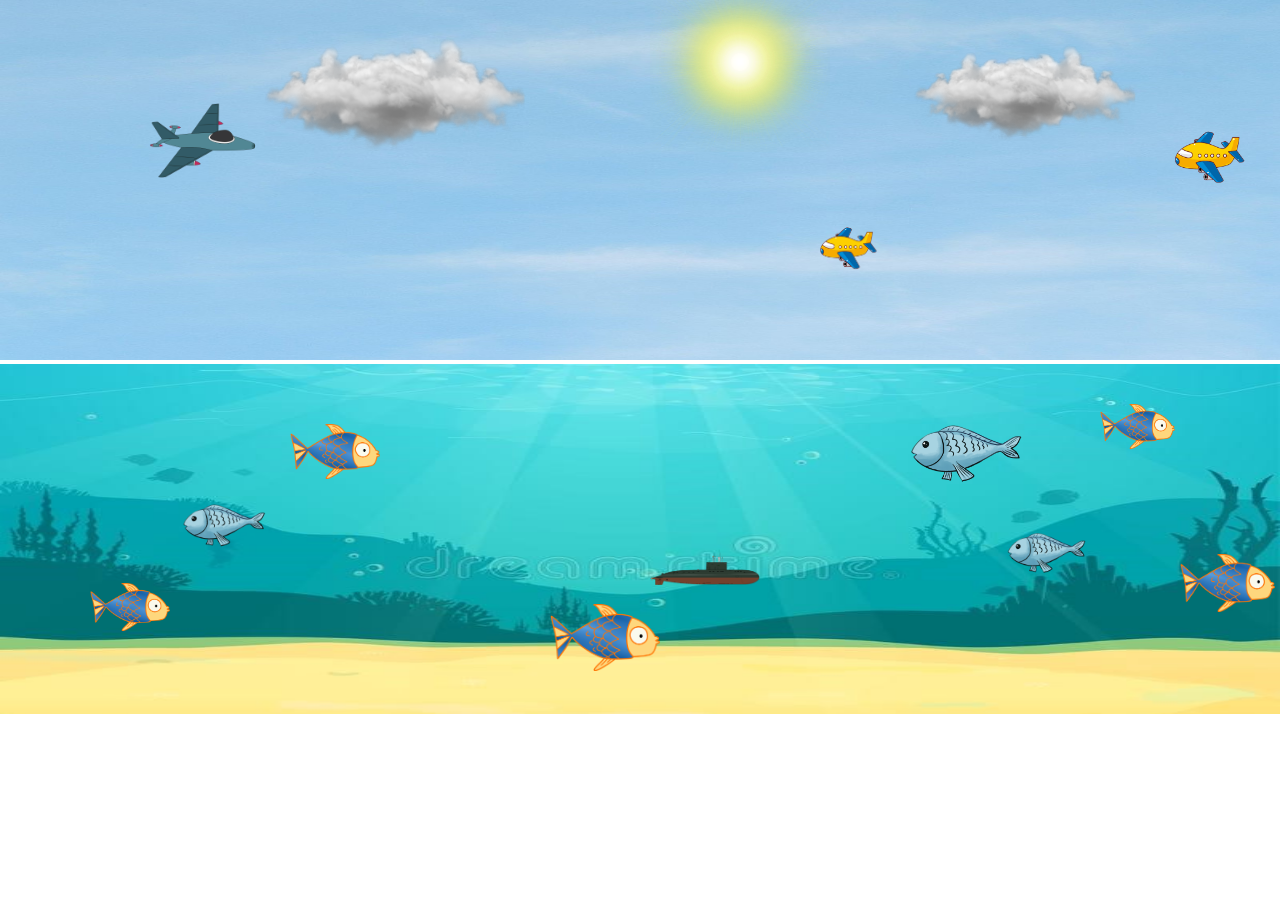
==== index.html @ a46a9fe2 "Basic Layout" ====
<!DOCTYPE html>
<html lang="en">

<head>
    <meta charset="UTF-8">
    <meta http-equiv="X-UA-Compatible" content="IE=edge">
    <meta name="viewport" content="width=device-width, initial-scale=1.0">
    <link rel="stylesheet" href="des.css">
    <title>Document</title>
</head>

<body>
    <div id="sky_container">
        <img src="images/back_groung.jpg" alt="" id="sky">
        <img src="images/cloud_samp.png" alt="" id="cloud1" class="clouds">
        <img src="images/cloud_samp.png" alt="" id="cloud2" class="clouds">
        <img src="images/helicopter_1.png" alt="" id="heli_1" class="heli">
        <img src="images/helicopter_1.png" alt="" id="heli_2" class="heli">
        <img src="images/jet_plane.png" alt="" id="jet_1" class="heli">
        <img src="images/sun.png" alt="" id="sun">

    </div>
    <div id="water_conatiner">
        <img src="images/under_water.jpg" alt="" id="water">
        <img src="images/fish_samp.png" alt="" id="fish1" class="fishes">
        <img src="images/fish_samp.png" alt="" id="fish2" class="fishes">
        <img src="images/fish_samp.png" alt="" id="fish3" class="fishes">
        <img src="images/fish_samp_2.png" alt="" id="fish4" class="fishes">
        <img src="images/fish_samp_2.png" alt="" id="fish5" class="fishes">
        <img src="images/fish_samp_2.png" alt="" id="fish6" class="fishes">
        <img src="images/fish_samp.png" alt="" id="fish7" class="fishes">
        <img src="images/fish_samp.png" alt="" id="fish8" class="fishes">
        <img src="images/submarine.png" alt="" id="submarine">

    </div>
    <script src="logic.js"></script>
</body>

</html>
---- des.css ----
* {
    padding: 0;
    margin: 0;
    box-sizing: border-box;
}

#sky {
    position: relative;
    width: 100vw;
    height: 360px;
    margin: 0 0 0 0;
    z-index: -1;
    padding: 0 0 0 0;
}

#water {
    position: relative;
    margin: 0 0 0 0;
    z-index: -1;
    padding: 0 0 0 0;
    width: 100vw;
    height: 350px;
}

#water_conatiner {
    position: relative;
}

#sky_container {
    position: relative;
}

#sun {
    position: absolute;
    height: auto;
    z-index: 0;
    width: 180px;
    left: 650px;
    top: -28px;
}

.heli {
    position: absolute;
    height: auto;
    z-index: 3;
}

.clouds {
    position: absolute;
    height: auto;
    z-index: 2;
}

#cloud1 {
    width: 270px;
    top: 38px;
    left: 260px;
}

#cloud2 {
    width: 230px;
    top: 45px;
    left: 910px;
}

#heli_1 {
    width: 111px;
    top: 110px;
    left: 1150px;
}

#heli_2 {
    width: 90px;
    left: 800px;
    top: 210px;
}

#jet_1 {
    width: 125px;
    left: 140px;
    top: 78px
}

.fishes {
    position: absolute;
    height: auto;
    z-index: 10;
}

#submarine {
    position: absolute;
    height: auto;
    z-index: 1;
    width: 110px;
    left: 650px;
    top: 185px;

}

#fish1 {
    width: 90px;
    left: 290px;
    top: 60px;
}

#fish2 {
    width: 80px;
    left: 90px;
    top: 219px;
}

#fish3 {
    width: 110px;
    left: 550px;
    top: 240px;

}

#fish4 {
    width: 95px;
    left: 1000px;
    top: 140px;
}

#fish5 {
    width: 100px;
    left: 175px;
    top: 110px;
}

#fish6 {
    width: 135px;
    top: 20px;
    left: 900px;
}

#fish7 {
    width: 75px;
    top: 40px;
    left: 1100px;
}

#fish8 {
    width: 95px;
    top: 190px;
    left: 1180px;
}
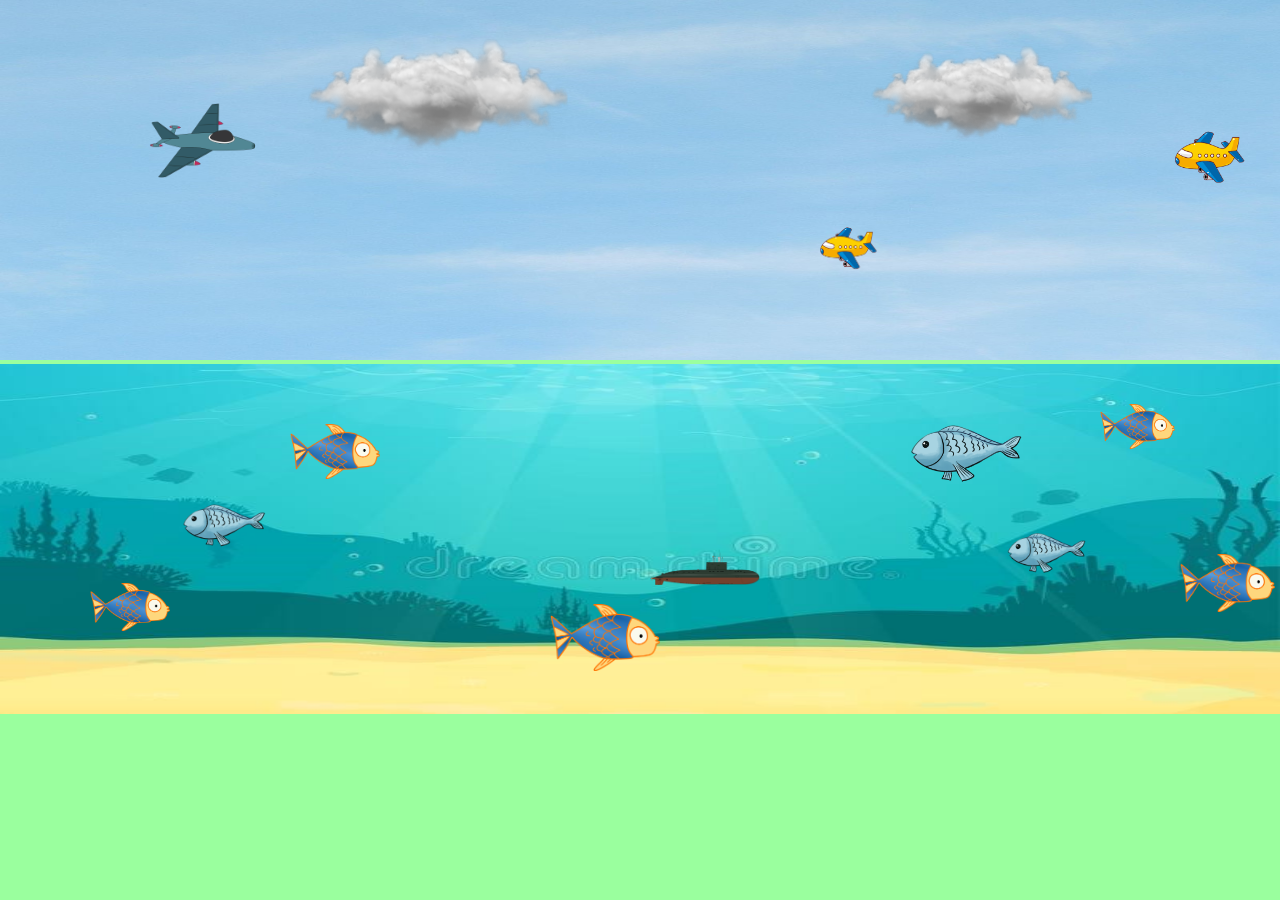
==== commit b8bfda24: "Clouds and Sun Animation" ====
--- a/index.html
+++ b/index.html
@@ -11,27 +11,25 @@
 
 <body>
     <div id="sky_container">
-        <img src="images/back_groung.jpg" alt="" id="sky">
-        <img src="images/cloud_samp.png" alt="" id="cloud1" class="clouds">
-        <img src="images/cloud_samp.png" alt="" id="cloud2" class="clouds">
-        <img src="images/helicopter_1.png" alt="" id="heli_1" class="heli">
-        <img src="images/helicopter_1.png" alt="" id="heli_2" class="heli">
-        <img src="images/jet_plane.png" alt="" id="jet_1" class="heli">
-        <img src="images/sun.png" alt="" id="sun">
-
+        <img src="images/back_groung.jpg" alt="sky_background" id="sky">
+        <img src="images/cloud_samp.png" alt="cloud" id="cloud1" class="clouds">
+        <img src="images/cloud_samp.png" alt="cloud" id="cloud2" class="clouds">
+        <img src="images/helicopter_1.png" alt="helicopter" id="heli_1" class="heli">
+        <img src="images/helicopter_1.png" alt="helicopter" id="heli_2" class="heli">
+        <img src="images/jet_plane.png" alt="Jet_plane" id="jet_1" class="heli">
+        <img src="images/sun.png" alt="Sun" id="sun">
     </div>
     <div id="water_conatiner">
-        <img src="images/under_water.jpg" alt="" id="water">
-        <img src="images/fish_samp.png" alt="" id="fish1" class="fishes">
-        <img src="images/fish_samp.png" alt="" id="fish2" class="fishes">
-        <img src="images/fish_samp.png" alt="" id="fish3" class="fishes">
-        <img src="images/fish_samp_2.png" alt="" id="fish4" class="fishes">
-        <img src="images/fish_samp_2.png" alt="" id="fish5" class="fishes">
-        <img src="images/fish_samp_2.png" alt="" id="fish6" class="fishes">
-        <img src="images/fish_samp.png" alt="" id="fish7" class="fishes">
-        <img src="images/fish_samp.png" alt="" id="fish8" class="fishes">
-        <img src="images/submarine.png" alt="" id="submarine">
-
+        <img src="images/under_water.jpg" alt="Water_background" id="water">
+        <img src="images/fish_samp.png" alt="fish" id="fish1" class="fishes">
+        <img src="images/fish_samp.png" alt="fish" id="fish2" class="fishes">
+        <img src="images/fish_samp.png" alt="fish" id="fish3" class="fishes">
+        <img src="images/fish_samp_2.png" alt="fish" id="fish4" class="fishes">
+        <img src="images/fish_samp_2.png" alt="fish" id="fish5" class="fishes">
+        <img src="images/fish_samp_2.png" alt="fish" id="fish6" class="fishes">
+        <img src="images/fish_samp.png" alt="fish" id="fish7" class="fishes">
+        <img src="images/fish_samp.png" alt="fish" id="fish8" class="fishes">
+        <img src="images/submarine.png" alt="submarine" id="submarine">
     </div>
     <script src="logic.js"></script>
 </body>
--- a/des.css
+++ b/des.css
@@ -3,6 +3,28 @@
     margin: 0;
     box-sizing: border-box;
 }
+
+body {
+    width: 100%;
+    height: 100%;
+    overflow: hidden;
+    background-color: rgb(154, 255, 158);
+}
+
+#btn {
+    z-index: 15;
+    display: block;
+    background-color: chocolate;
+    font-size: 20px;
+    margin: auto;
+    color: blue;
+}
+
+#btn:hover {
+    color: gray;
+}
+
+
 
 #sky {
     position: relative;
@@ -16,7 +38,7 @@
 #water {
     position: relative;
     margin: 0 0 0 0;
-    z-index: -1;
+    z-index: 1;
     padding: 0 0 0 0;
     width: 100vw;
     height: 350px;
@@ -94,7 +116,6 @@
     width: 110px;
     left: 650px;
     top: 185px;
-
 }
 
 #fish1 {
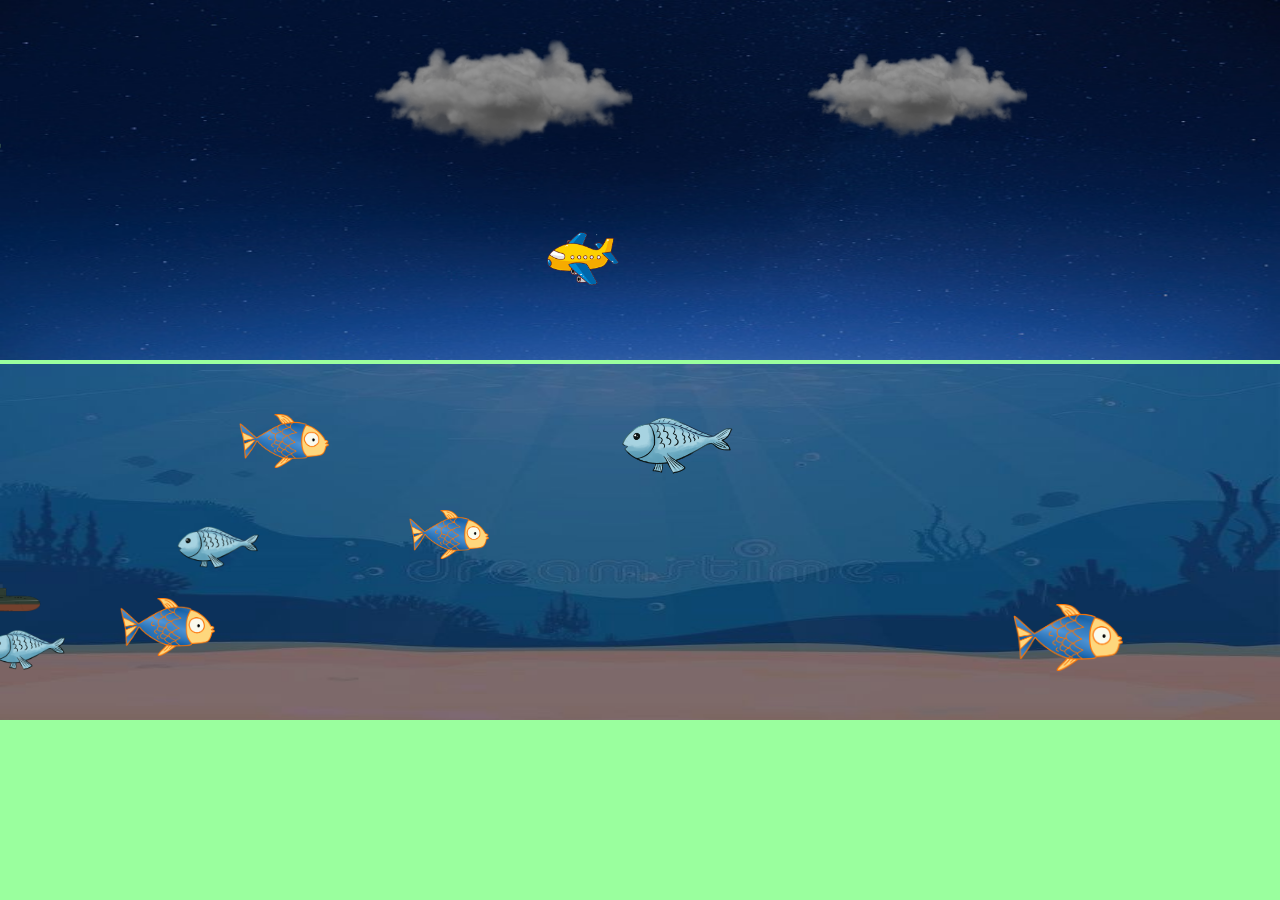
==== commit db4ca847: "Movement applied and Day/Night Effect applied" ====
--- a/index.html
+++ b/index.html
@@ -12,6 +12,7 @@
 <body>
     <div id="sky_container">
         <img src="images/back_groung.jpg" alt="sky_background" id="sky">
+        <!-- <img src="images/dark_water.jpeg" alt="sky_background" id="sky"> -->
         <img src="images/cloud_samp.png" alt="cloud" id="cloud1" class="clouds">
         <img src="images/cloud_samp.png" alt="cloud" id="cloud2" class="clouds">
         <img src="images/helicopter_1.png" alt="helicopter" id="heli_1" class="heli">
@@ -28,7 +29,6 @@
         <img src="images/fish_samp_2.png" alt="fish" id="fish5" class="fishes">
         <img src="images/fish_samp_2.png" alt="fish" id="fish6" class="fishes">
         <img src="images/fish_samp.png" alt="fish" id="fish7" class="fishes">
-        <img src="images/fish_samp.png" alt="fish" id="fish8" class="fishes">
         <img src="images/submarine.png" alt="submarine" id="submarine">
     </div>
     <script src="logic.js"></script>
--- a/des.css
+++ b/des.css
@@ -41,7 +41,7 @@
     z-index: 1;
     padding: 0 0 0 0;
     width: 100vw;
-    height: 350px;
+    height: 356px;
 }
 
 #water_conatiner {
@@ -56,7 +56,7 @@
     position: absolute;
     height: auto;
     z-index: 0;
-    width: 180px;
+    width: 200px;
     left: 650px;
     top: -28px;
 }
@@ -86,20 +86,19 @@
 }
 
 #heli_1 {
-    width: 111px;
-    top: 110px;
+    width: 100px;
+    top: 140px;
     left: 1150px;
 }
 
 #heli_2 {
-    width: 90px;
+    width: 115px;
     left: 800px;
     top: 210px;
 }
 
 #jet_1 {
     width: 125px;
-    left: 140px;
     top: 78px
 }
 
@@ -113,9 +112,9 @@
     position: absolute;
     height: auto;
     z-index: 1;
-    width: 110px;
+    width: 115px;
     left: 650px;
-    top: 185px;
+    top: 210px;
 }
 
 #fish1 {
@@ -156,12 +155,6 @@
 }
 
 #fish7 {
-    width: 75px;
-    top: 40px;
-    left: 1100px;
-}
-
-#fish8 {
     width: 95px;
     top: 190px;
     left: 1180px;
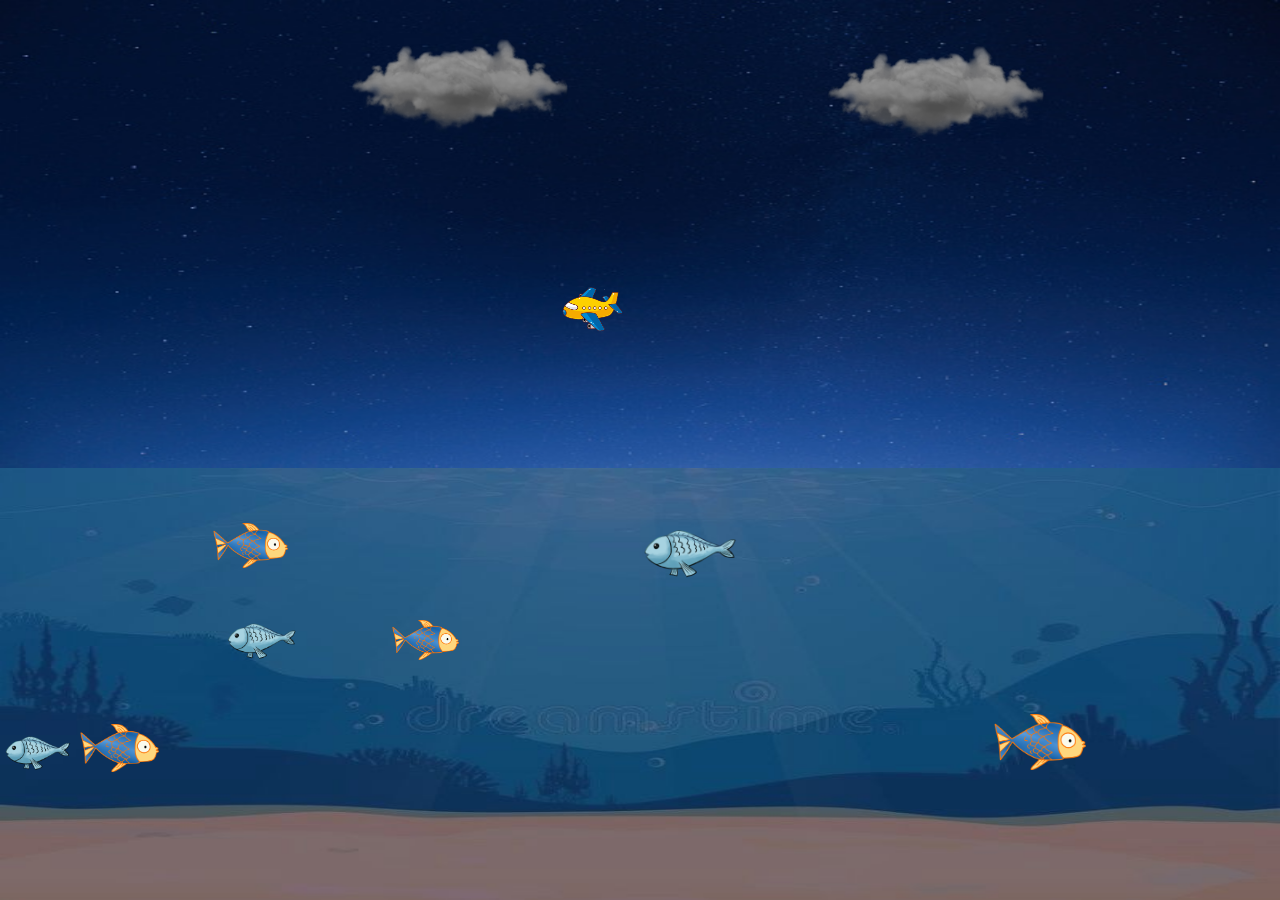
==== commit 77f8b131: "Background Change Smoothness" ====
--- a/index.html
+++ b/index.html
@@ -11,17 +11,21 @@
 
 <body>
     <div id="sky_container">
-        <img src="images/back_groung.jpg" alt="sky_background" id="sky">
-        <!-- <img src="images/dark_water.jpeg" alt="sky_background" id="sky"> -->
+        <!-- <img src="images/back_groung.jpg" alt="sky_background" id="sky"> -->
+        <div id="sky"></div>
         <img src="images/cloud_samp.png" alt="cloud" id="cloud1" class="clouds">
         <img src="images/cloud_samp.png" alt="cloud" id="cloud2" class="clouds">
+        <!-- <div class="clouds" id="cloud1"></div> -->
+        <!-- <div class="clouds" id="cloud2"></div> -->
         <img src="images/helicopter_1.png" alt="helicopter" id="heli_1" class="heli">
+
         <img src="images/helicopter_1.png" alt="helicopter" id="heli_2" class="heli">
         <img src="images/jet_plane.png" alt="Jet_plane" id="jet_1" class="heli">
         <img src="images/sun.png" alt="Sun" id="sun">
     </div>
     <div id="water_conatiner">
-        <img src="images/under_water.jpg" alt="Water_background" id="water">
+        <!-- <img src="images/under_water.jpg" alt="Water_background" id="water"> -->
+        <div id="water"></div>
         <img src="images/fish_samp.png" alt="fish" id="fish1" class="fishes">
         <img src="images/fish_samp.png" alt="fish" id="fish2" class="fishes">
         <img src="images/fish_samp.png" alt="fish" id="fish3" class="fishes">
--- a/des.css
+++ b/des.css
@@ -11,37 +11,29 @@
     background-color: rgb(154, 255, 158);
 }
 
-#btn {
-    z-index: 15;
-    display: block;
-    background-color: chocolate;
-    font-size: 20px;
-    margin: auto;
-    color: blue;
-}
-
-#btn:hover {
-    color: gray;
-}
-
-
-
 #sky {
+    transition: 3s ease;
     position: relative;
-    width: 100vw;
-    height: 360px;
+    background-image: url(images/back_groung.jpg);
+    width: 100%;
+    background-size: 100% 100%;
+    height: 52vh;
     margin: 0 0 0 0;
     z-index: -1;
     padding: 0 0 0 0;
 }
 
 #water {
+    transition: 3s ease;
+    background-image: url(images/under_water.jpg);
     position: relative;
+    background-size: 100% 100%;
+
     margin: 0 0 0 0;
     z-index: 1;
     padding: 0 0 0 0;
-    width: 100vw;
-    height: 356px;
+    width: 100%;
+    height: 48vh;
 }
 
 #water_conatiner {
@@ -52,13 +44,14 @@
     position: relative;
 }
 
+
 #sun {
     position: absolute;
     height: auto;
     z-index: 0;
-    width: 200px;
-    left: 650px;
-    top: -28px;
+    width: 12.0208%;
+    left: 42.317%;
+    top: -6.921%;
 }
 
 .heli {
@@ -67,39 +60,26 @@
     z-index: 3;
 }
 
-.clouds {
-    position: absolute;
-    height: auto;
-    z-index: 2;
+
+#heli_1 {
+    width: 6.510%;
+    top: 24.607%;
+    left: 74.86%;
 }
 
-#cloud1 {
-    width: 270px;
-    top: 38px;
-    left: 260px;
-}
+/* 714
+1536 */
 
-#cloud2 {
-    width: 230px;
-    top: 45px;
-    left: 910px;
-}
-
-#heli_1 {
-    width: 100px;
-    top: 140px;
-    left: 1150px;
-}
 
 #heli_2 {
-    width: 115px;
-    left: 800px;
-    top: 210px;
+    width: 7.486%;
+    left: 52.083%;
+    top: 57.411%;
 }
 
 #jet_1 {
-    width: 125px;
-    top: 78px
+    width: 8.138%;
+    top: 28.92%;
 }
 
 .fishes {
@@ -112,50 +92,70 @@
     position: absolute;
     height: auto;
     z-index: 1;
-    width: 115px;
-    left: 650px;
-    top: 210px;
+    width: 8.486%;
+    left: 42.317%;
+    top: 54.411%;
 }
 
 #fish1 {
-    width: 90px;
-    left: 290px;
-    top: 60px;
+    width: 5.859%;
+    left: 18.88%;
+    top: 8.403%;
 }
 
 #fish2 {
-    width: 80px;
-    left: 90px;
-    top: 219px;
+    width: 5.208%;
+    left: 5.859%;
+    top: 60.672%;
 }
 
 #fish3 {
-    width: 110px;
-    left: 550px;
-    top: 240px;
+    width: 7.161%;
+    left: 35.807%;
+    top: 33.613%;
+}
+
+
+
+#fish4 {
+    width: 6.184%;
+    left: 75.104%;
+    top: 42.607%;
+}
+
+#fish5 {
+    width: 6.510%;
+    left: 11.393%;
+    top: 17.406%;
+}
+
+#fish6 {
+    width: 8.789%;
+    top: 59.801%;
+    left: 58.59%;
+}
+
+#fish7 {
+    width: 6.184%;
+    top: 26.61%;
+    left: 76.82%;
+}
+
+.clouds {
+    position: absolute;
+    height: auto;
+    z-index: 1;
 
 }
 
-#fish4 {
-    width: 95px;
-    left: 1000px;
-    top: 140px;
+#cloud1 {
+    width: 17.578%;
+    top: 5.722%;
+    left: 16.927%;
 }
 
-#fish5 {
-    width: 100px;
-    left: 175px;
-    top: 110px;
-}
-
-#fish6 {
-    width: 135px;
-    top: 20px;
-    left: 900px;
-}
-
-#fish7 {
-    width: 95px;
-    top: 190px;
-    left: 1180px;
+#cloud2 {
+    width: 17.578%;
+    top: 16.402%;
+    left: 61.244%;
 }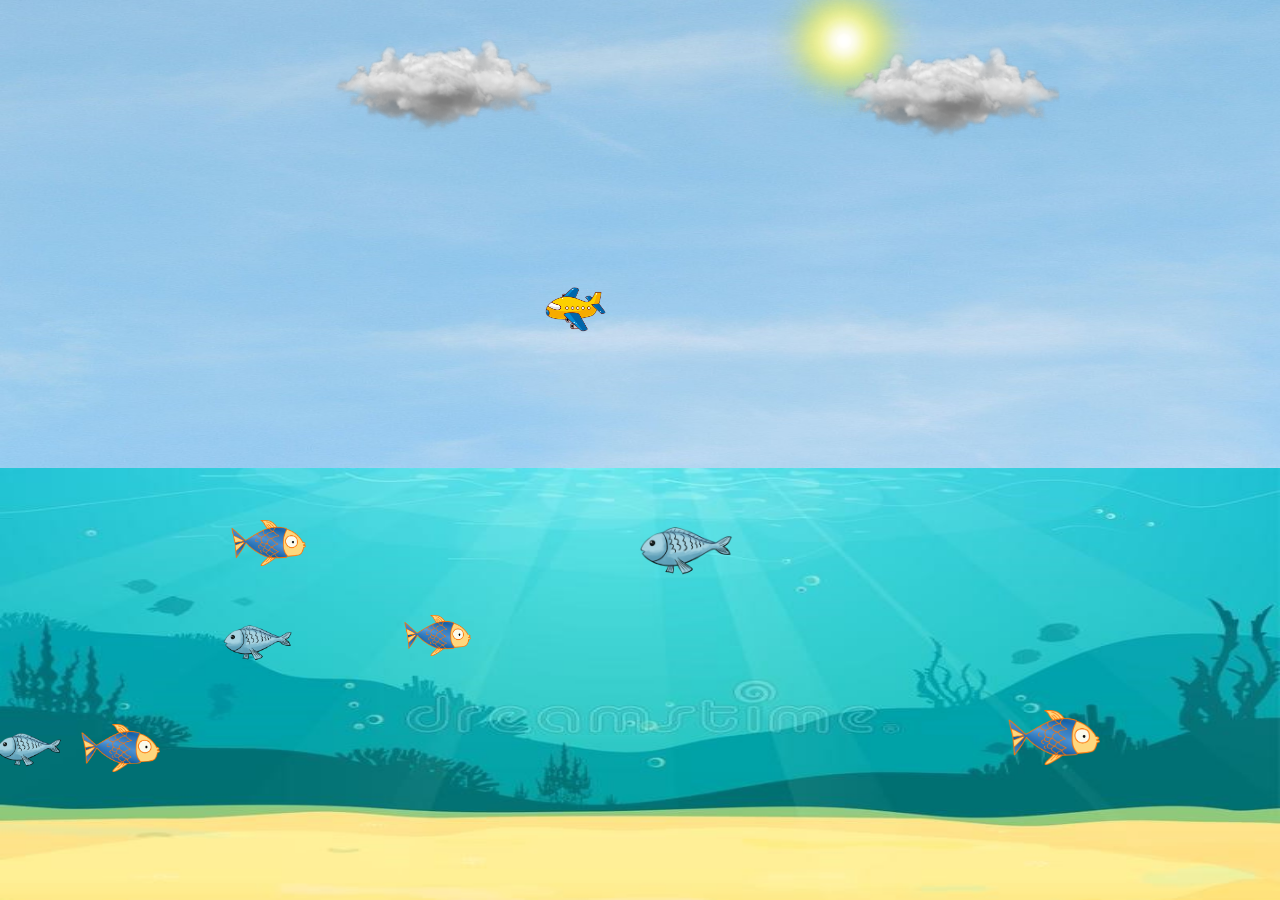
==== commit dd2d5e79: "Sound added" ====
--- a/index.html
+++ b/index.html
@@ -11,20 +11,18 @@
 
 <body>
     <div id="sky_container">
-        <!-- <img src="images/back_groung.jpg" alt="sky_background" id="sky"> -->
         <div id="sky"></div>
         <img src="images/cloud_samp.png" alt="cloud" id="cloud1" class="clouds">
         <img src="images/cloud_samp.png" alt="cloud" id="cloud2" class="clouds">
-        <!-- <div class="clouds" id="cloud1"></div> -->
-        <!-- <div class="clouds" id="cloud2"></div> -->
         <img src="images/helicopter_1.png" alt="helicopter" id="heli_1" class="heli">
-
         <img src="images/helicopter_1.png" alt="helicopter" id="heli_2" class="heli">
         <img src="images/jet_plane.png" alt="Jet_plane" id="jet_1" class="heli">
         <img src="images/sun.png" alt="Sun" id="sun">
     </div>
+    <!-- <audio controls autoplay>
+        <source src="audios/8 Parche - Baani Sandhu.mp3">
+    </audio> -->
     <div id="water_conatiner">
-        <!-- <img src="images/under_water.jpg" alt="Water_background" id="water"> -->
         <div id="water"></div>
         <img src="images/fish_samp.png" alt="fish" id="fish1" class="fishes">
         <img src="images/fish_samp.png" alt="fish" id="fish2" class="fishes">
--- a/des.css
+++ b/des.css
@@ -28,7 +28,6 @@
     background-image: url(images/under_water.jpg);
     position: relative;
     background-size: 100% 100%;
-
     margin: 0 0 0 0;
     z-index: 1;
     padding: 0 0 0 0;
@@ -50,8 +49,8 @@
     height: auto;
     z-index: 0;
     width: 12.0208%;
-    left: 42.317%;
-    top: -6.921%;
+    left: 660px;
+    top: -25px;
 }
 
 .heli {
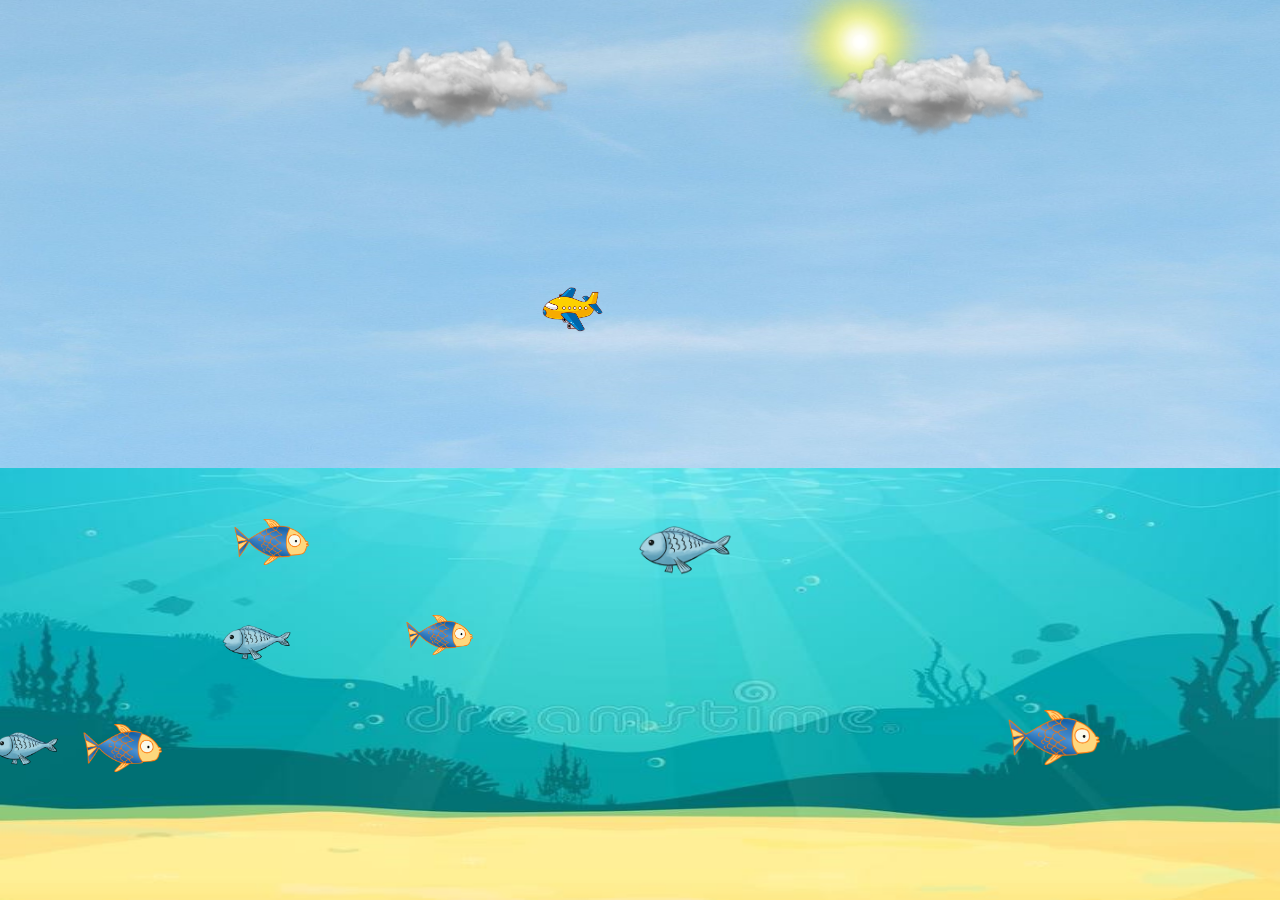
==== commit 2c2418e4: "Reduldent code removed" ====
--- a/index.html
+++ b/index.html
@@ -6,7 +6,7 @@
     <meta http-equiv="X-UA-Compatible" content="IE=edge">
     <meta name="viewport" content="width=device-width, initial-scale=1.0">
     <link rel="stylesheet" href="des.css">
-    <title>Document</title>
+    <title>AnimationUsing JavaScript</title>
 </head>
 
 <body>
@@ -19,9 +19,6 @@
         <img src="images/jet_plane.png" alt="Jet_plane" id="jet_1" class="heli">
         <img src="images/sun.png" alt="Sun" id="sun">
     </div>
-    <!-- <audio controls autoplay>
-        <source src="audios/8 Parche - Baani Sandhu.mp3">
-    </audio> -->
     <div id="water_conatiner">
         <div id="water"></div>
         <img src="images/fish_samp.png" alt="fish" id="fish1" class="fishes">
--- a/des.css
+++ b/des.css
@@ -1,3 +1,5 @@
+/* 816
+1536 */
 * {
     padding: 0;
     margin: 0;
@@ -8,7 +10,7 @@
     width: 100%;
     height: 100%;
     overflow: hidden;
-    background-color: rgb(154, 255, 158);
+    background-color: rgb(13, 146, 255);
 }
 
 #sky {
@@ -18,9 +20,7 @@
     width: 100%;
     background-size: 100% 100%;
     height: 52vh;
-    margin: 0 0 0 0;
     z-index: -1;
-    padding: 0 0 0 0;
 }
 
 #water {
@@ -28,9 +28,7 @@
     background-image: url(images/under_water.jpg);
     position: relative;
     background-size: 100% 100%;
-    margin: 0 0 0 0;
     z-index: 1;
-    padding: 0 0 0 0;
     width: 100%;
     height: 48vh;
 }
@@ -43,14 +41,11 @@
     position: relative;
 }
 
-
 #sun {
     position: absolute;
     height: auto;
     z-index: 0;
     width: 12.0208%;
-    left: 660px;
-    top: -25px;
 }
 
 .heli {
@@ -63,16 +58,10 @@
 #heli_1 {
     width: 6.510%;
     top: 24.607%;
-    left: 74.86%;
 }
-
-/* 714
-1536 */
-
 
 #heli_2 {
     width: 7.486%;
-    left: 52.083%;
     top: 57.411%;
 }
 
@@ -84,7 +73,7 @@
 .fishes {
     position: absolute;
     height: auto;
-    z-index: 10;
+    z-index: 3;
 }
 
 #submarine {
@@ -92,52 +81,35 @@
     height: auto;
     z-index: 1;
     width: 8.486%;
-    left: 42.317%;
     top: 54.411%;
 }
 
 #fish1 {
     width: 5.859%;
-    left: 18.88%;
-    top: 8.403%;
 }
 
 #fish2 {
     width: 5.208%;
-    left: 5.859%;
-    top: 60.672%;
 }
 
 #fish3 {
     width: 7.161%;
-    left: 35.807%;
-    top: 33.613%;
 }
-
-
 
 #fish4 {
     width: 6.184%;
-    left: 75.104%;
-    top: 42.607%;
 }
 
 #fish5 {
     width: 6.510%;
-    left: 11.393%;
-    top: 17.406%;
 }
 
 #fish6 {
     width: 8.789%;
-    top: 59.801%;
-    left: 58.59%;
 }
 
 #fish7 {
     width: 6.184%;
-    top: 26.61%;
-    left: 76.82%;
 }
 
 .clouds {
@@ -150,11 +122,9 @@
 #cloud1 {
     width: 17.578%;
     top: 5.722%;
-    left: 16.927%;
 }
 
 #cloud2 {
     width: 17.578%;
     top: 16.402%;
-    left: 61.244%;
 }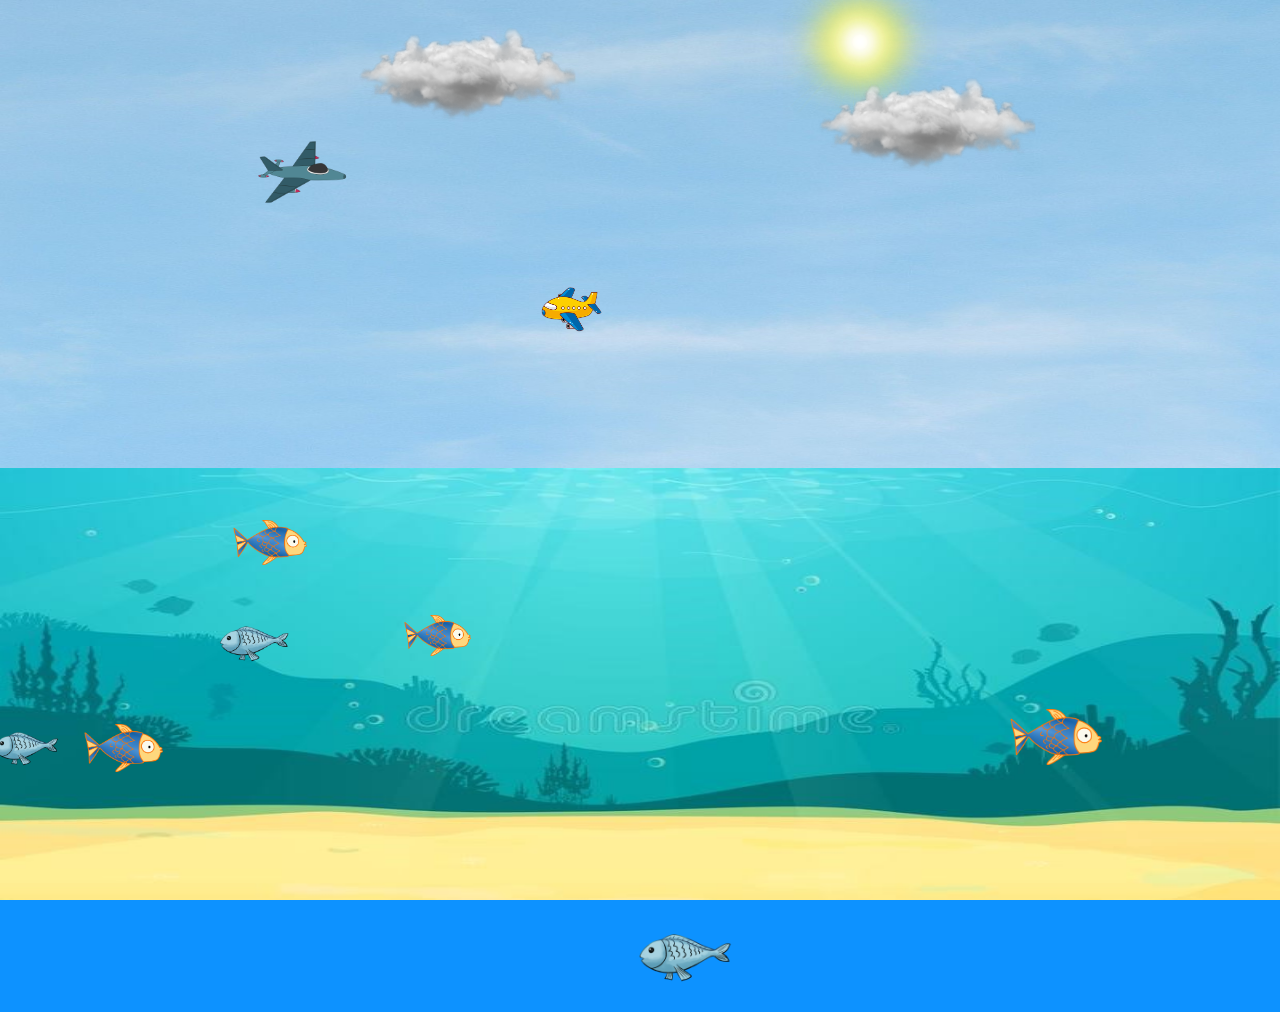
==== commit 041fd3e6: "Added Moment Boundation" ====
--- a/index.html
+++ b/index.html
@@ -6,7 +6,7 @@
     <meta http-equiv="X-UA-Compatible" content="IE=edge">
     <meta name="viewport" content="width=device-width, initial-scale=1.0">
     <link rel="stylesheet" href="des.css">
-    <title>AnimationUsing JavaScript</title>
+    <title>Animation Using JavaScript</title>
 </head>
 
 <body>
--- a/des.css
+++ b/des.css
@@ -54,8 +54,8 @@
     z-index: 3;
 }
 
-
 #heli_1 {
+    transform: rotateY("180 deg");
     width: 6.510%;
     top: 24.607%;
 }
@@ -67,8 +67,8 @@
 
 #jet_1 {
     width: 8.138%;
-    top: 28.92%;
 }
+
 
 .fishes {
     position: absolute;
